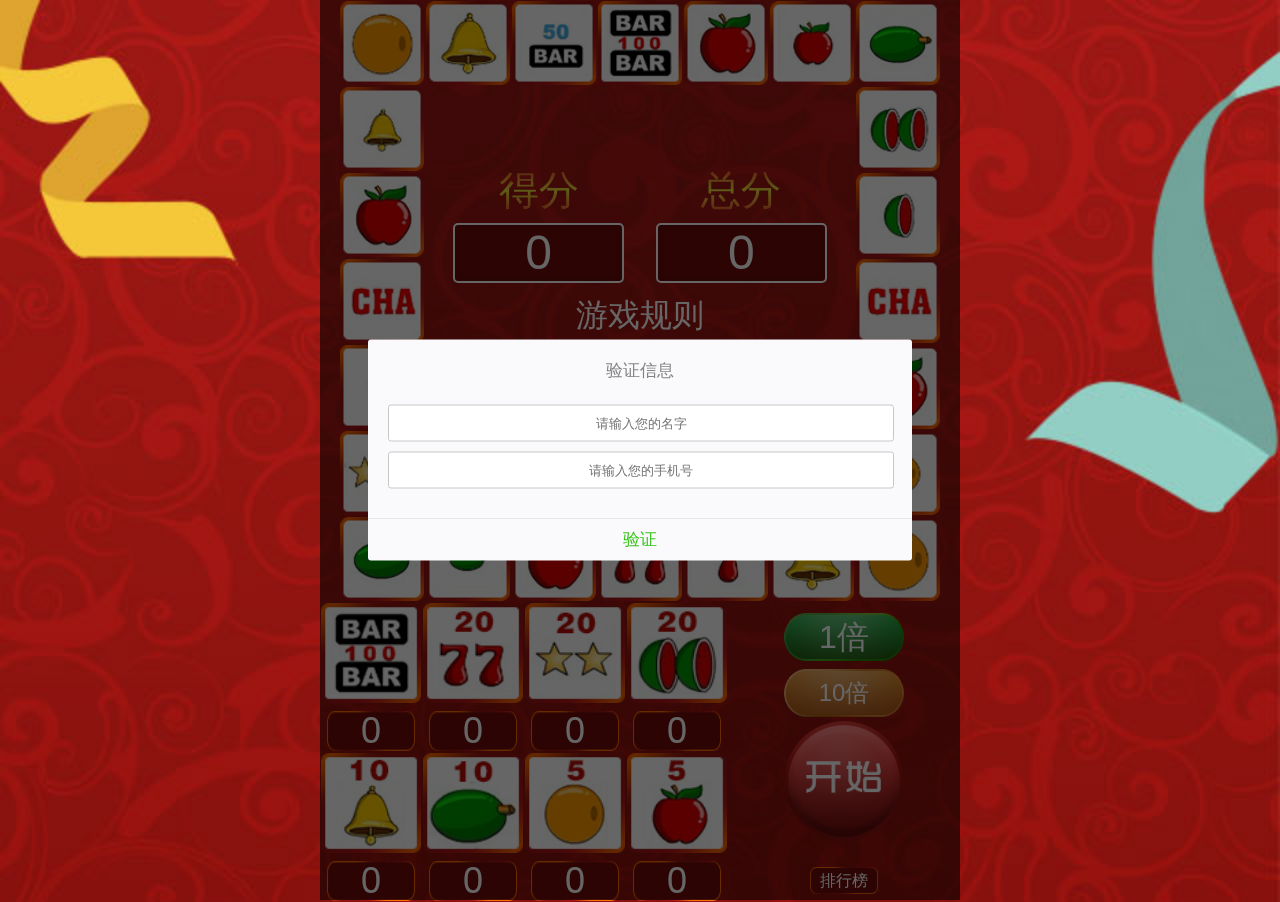
==== lhj/laohujigame.html @ 803e96d1 "..." ====
<!DOCTYPE html>
<html np-app="">
<head>
    <meta charset="utf-8">
    <meta name='viewport' content='width=device-width,initial-scale=1.0,user-scalable=no'>
    <title>水果机游戏</title>
    <link type="text/css" href="style.css" rel="Stylesheet" />
    <script type="text/javascript">
    var brWidth = document.documentElement.clientWidth;
    var brHeight = document.documentElement.clientHeight;
    brWidth = brWidth>640?640:brWidth;
    var size=brWidth/320*20;
    document.getElementsByTagName("html")[0].style.fontSize=size+"px";
</script>
</head>
<body>
<div id="game">
    <div id="cardBox">
        <table id="table1" cellpadding="1" cellspacing="0" style="-moz-user-select:none;padding:0;border:0">
            <tr>
                <td><div id="0-0" class="piece b_orange"><span id="_state21" class="_state"></span></div></td>
                <td><div id="0-1" class="piece b_alarm"><span id="_state22" class="_state"></span></div></td>
                <td><div id="0-2" class="piece s_bar"><span id="_state23" class="_state"></span></div></td>
                <td><div id="0-3" class="piece b_bar"><span id="_state24" class="_state"></span></div></td>
                <td><div id="0-4" class="piece b_apple"><span id="_state1" class="_state"></span></div></td>
                <td><div id="0-5" class="piece s_apple"><span id="_state2" class="_state"></span></div></td>
                <td><div id="0-6" class="piece b_coconut"><span id="_state3" class="_state"></span></div></td>
            </tr>
            <tr>
                <td><div id="1-0" class="piece s_alarm"><span id="_state20" class="_state"></span></div></td>
                <td colspan="5" rowspan="5">
                    <div id="adv">
                        <span class="lhj_span">
                            <span class="text">得分</span>
                            <span class="lhj_money_input" id="lhj_ben_txt_money">0</span>
                        </span>
                        <span class="lhj_span">
                            <span class="text">总分</span>
                            <span class="lhj_money_input" id="lhj_ben_txt_total">0</span>
                        </span>
                        <p>游戏规则</p>
                        <p>按照大小押注，相应<br/>获得对应倍数积分</p>
                    </div>
                </td>
                <td><div id="1-6" class="piece b_watermelons"><span id="_state4" class="_state"></span></div></td>
            </tr>
            <tr>
                <td><div id="2-0" class="piece b_apple"><span id="_state19" class="_state"></span></div></td>
                <td><div id="2-6" class="piece s_watermelons"><span id="_state5" class="_state"></span></div></td>
            </tr>
            <tr>
                <td><div id="3-0" class="piece cha"><span id="_state18" class="_state"></span></div></td>
                <td><div id="3-6" class="piece cha"><span id="_state6" class="_state"></span></div></td>
            </tr>
            <tr>
                <td><div id="4-0" class="piece s_star"><span id="_state17" class="_state"></span></div></td>
                <td><div id="4-6" class="piece b_apple"><span id="_state7" class="_state"></span></div></td>
            </tr>
            <tr>
                <td><div id="5-0" class="piece b_star"><span id="_state16" class="_state"></span></div></td>
                <td><div id="5-6" class="piece s_orange"><span id="_state8" class="_state"></span></div></td>
            </tr>
            <tr>
                <td><div id="6-0" class="piece b_coconut"><span id="_state15" class="_state"></span></div></td>
                <td><div id="6-1" class="piece s_coconut"><span id="_state14" class="_state"></span></div></td>
                <td><div id="6-2" class="piece b_apple"><span id="_state13" class="_state"></span></div></td>
                <td><div id="6-3" class="piece b_seven"><span id="_state12" class="_state"></span></div></td>
                <td><div id="6-4" class="piece s_seven"><span id="_state11" class="_state"></span></div></td>
                <td><div id="6-5" class="piece b_alarm"><span id="_state10" class="_state"></span></div></td>
                <td><div id="6-6" class="piece b_orange"><span id="_state9" class="_state"></span></div></td>
            </tr>
        </table>
    </div>
    <div>
        <table id="table2" cellpadding="1" cellspacing="0" style="-moz-user-select:none;padding:0;border:0">
            <tr>
                <td>
                    <div class="bet bar" id="lhj_bet_bar"></div>
                    <input type="text" id="lhj_bet_txt_bar" class="lhj_input lhj_bet_input" value="0" readonly="">
                </td>
                <td>
                    <div class="bet seven" id="lhj_bet_seven"></div>
                    <input type="text" id="lhj_bet_txt_seven" class="lhj_input lhj_bet_input" value="0" readonly="">
                </td>
                <td>
                    <div class="bet star" id="lhj_bet_star"></div>
                    <input type="text" id="lhj_bet_txt_star" class="lhj_input lhj_bet_input" value="0" readonly="">
                </td>
                <td>
                    <div class="bet watermelons" id="lhj_bet_watermelons"></div>
                    <input type="text" id="lhj_bet_txt_watermelons" class="lhj_input lhj_bet_input" value="0" readonly="">
                </td>
                <td colspan="2" rowspan="2" style="text-align: center">
                    <button id="smbs">1倍</button>
                    <button id="bigbs">10倍</button>
                    <span class="lhj_bet_btn lhj_bet_btn1" id="lhj_ben_btn_start"></span>
                    <div class="rank-btn"><a id="rank">排行榜</a></div>
                </td>
            </tr>
            <tr>
                <td>
                    <div class="bet alarm" id="lhj_bet_alarm"></div>
                    <input type="text" id="lhj_bet_txt_alarm" class="lhj_input lhj_bet_input" value="0" readonly="">
                </td>
                <td>
                    <div class="bet coconut" id="lhj_bet_coconut"></div>
                    <input type="text" id="lhj_bet_txt_coconut" class="lhj_input lhj_bet_input" value="0" readonly="">
                </td>
                <td>
                    <div class="bet orange" id="lhj_bet_orange"></div>
                    <input type="text" id="lhj_bet_txt_orange" class="lhj_input lhj_bet_input" value="0" readonly="">
                </td>
                <td>
                    <div class="bet apple" id="lhj_bet_apple"></div>
                    <input type="text" id="lhj_bet_txt_apple" class="lhj_input lhj_bet_input" value="0" readonly="">
                </td>
            </tr>
        </table>
    </div>
    <!--<div>-->
        <!--<span class="lhj_bet_btn" id="lhj_ben_btn_upload">上传</span>-->
    <!--</div>-->
</div>
<div id="pop" style="display: none;">
    <div class="mask"></div>
    <div class="dialog">
        <div class="dialog_hd"><strong class="dialog_title">验证信息</strong></div>
        <div class="dialog_bd">

            <p><input type="text" id="name" class="info-input" placeholder="请输入您的名字"></p>
            <p><input type="tel" id="phone" class="info-input" placeholder="请输入您的手机号"></p>

        </div>
        <div class="dialog_ft">
            <a href="javascript:;" class="weui_btn_dialog primary" id="validation">验证</a>
        </div>
    </div>
</div>
<div id="rankPage">
    <div class="rank-list">

        <h1 class="title">排名
            <i id="close-rank"><img src="images/close.png"></i>
        </h1>
        <div class="header">
            <div>名次</div>
            <div>昵称</div>
            <div>分数</div>
        </div>
        <table id="rank-table" cellpadding="0" cellspacing="0"></table>
    </div>
</div>
<script type="application/javascript" src="js/laohuji.js"></script>
</body>
</html>
---- lhj/style.css ----
/**
* Created by Administrator on 2015/9/23.
* Created by username on ��С��;
* this is games style;
*/

body,div,section,canvas,p,h1,h2,h3,h4,h5,h6,ul,li{
    margin: 0;
    padding: 0
}
h1,h2,h3,h4,h5,h6{
    font-style: normal;
    font-weight: normal;
    font-size: 0.888rem;
}
button,input{
    background: #fff;
}
a,img,button,input,textarea,span,#l_play,i,div{
    outline: none;
    -webkit-tap-highlight-color:rgba(255,255,255,0);
    -webkit-appearance: none;
    border: none;
    border: 0;
    padding: 0;
    margin: 0;
    /*font-family: "΢���ź�";*/
    -webkit-text-size-adjust:none;
}
html{
    height: 100%;
    font-size: 20px;
}
body{
    -webkit-backface-visibility: hidden;
    -webkit-transform: translate3d(0, 0, 0);
    -moz-transform: translate3d(0, 0, 0);
    -ms-transform: translate3d(0, 0, 0);
    transform: translate3d(0, 0, 0);
    height: 100%;
    color: #848484;
    font-family: Microsoft YaHei,"Helvetica Neue",Helvetica,Arial,sans-serif,SimSun;
    background: white;
    /*overflow: hidden;*/
    /*font-size: 1.4rem;*/
    background: url("images/gameBg.jpg") no-repeat;
    background-size: 100%;
}
@media (min-width: 640px){
    body{
        width: 640px;
        margin: 0 auto;
    }
}
/*�����ǹ�ʽ��ʽ*/

#cardBox{
    font-size: 0;
}
#table1{
    margin: 0 auto;
}
#table2{
    margin: 0 auto;
}
.piece{
    width:2.1rem;
    height:2.1rem;
    display: inline-block;
    position: relative;
    background: url("images/s_pic.png") no-repeat;
    background-size: 500%;
}
.bet{
    width: 2.5rem;
    height:2.5rem;
    display:block;
    cursor:pointer;
    background: url("images/s_pic.png") no-repeat;
    background-size: 500%;
}
._state{
    display: inline-block;
    width: 100%;
    height: 100%;
    /*background:rgba(255, 0, 0, 0.4) none repeat scroll 0 0 !important;*/
}
.b_bar
{
    background-position: 100% 0;
}
.s_bar
{
    background-position: 100% 25%;
}
.bar
{
    background-position: 100% 0;
}
.b_seven
{
    background-position: 50% 50%;
}
.s_seven
{
    background-position: 75% 50%;
}
.seven
{
    background-position: 50% 75%;
}
.b_star
{
    background-position: 0 75%;
}
.s_star
{
    background-position: 25% 75%;
}
.star
{
    background-position: 75% 75%;
}
.b_watermelons
{
    background-position: 0 25%;
}
.s_watermelons
{
    background-position: 25% 25%;
}
.watermelons
{
    background-position: 100% 75%;
}
.b_alarm
{
    background-position: 0 50%;
}
.s_alarm
{
    background-position: 25% 50%;
}
.alarm
{
    background-position: 0% 100%;
}
.b_coconut
{
    background-position: 50% 0;
}
.s_coconut
{
    background-position: 75% 0;
}
.coconut
{
    background-position: 25% 100%;
}
.b_orange
{
    background-position: 50% 25%;
}
.s_orange
{
    background-position: 75% 25%;
}
.orange
{
    background-position: 50% 100%;
}
.b_apple
{
    background-position: 0 0;
}
.s_apple
{
    background-position: 25% 0;
}
.apple
{
    background-position: 75% 100%;
}
.cha
{
    background-position: 100% 50%;
}
.lhj_bet_table td{
    text-align:center;
}

.lhj_input{
    width: 2.2rem;
    height: 1rem;
    font-size: 0.9rem;
    color: #fff;
    text-align:center;
    display: block;
    background: transparent url("images/yazhubg.png") no-repeat;
    background-size: 100% 100%;
    margin: 0 auto;
    margin-top: 0.2rem;
}

.lhj_money_input
{
    height:1.4rem;
    font-size: 1.2rem;
    margin:0;
    padding:0;
    line-height:1.4rem;
    display:block;
    background-color: #6c0b08;
    color: #fff;
    border: 2px solid #fff;
    -webkit-border-radius: 5px;
    border-radius: 5px;
    -webkit-box-shadow: inset 0px 0px 2px 5px rgba(0, 0, 0, 0.02);
    box-shadow: inset 0px 0px 2px 5px rgba(0, 0, 0, 0.02);
}
#adv{
    text-align: center;
}
#adv p{
    margin: 0.2rem 0;
    font-size: 0.8rem;
    color: #fff;
}
#adv .info{
    width: 80%;
    margin: 0 auto;
    border: 2px solid #fff;
    padding: 0.4rem;
    -webkit-border-radius: 8px;
    border-radius: 8px;
}
.lhj_span
{
    font-size:16px;
    display:inline-block;
    text-align:center;
    padding:3px;
    width: 40%;
    margin: 0 3%;
}
.lhj_span .text{
    display: block;
    margin-bottom: 5px;
    color: #fff;
    font-size: 1rem;
    /*background-image: -webkit-gradient(linear, 0 0, 0 bottom, from(rgba(236, 45, 40, 1)), to(rgba(235, 229, 57, 1)));*/
    background:-webkit-linear-gradient(top,#ec2d28,#ebe539,#ec2d28);
    -webkit-background-clip: text;
    -webkit-text-fill-color: transparent;
}
.lhj_bet_table .lhj_bet_input
{
    width:85px;
    height:20px;
    margin:0;
    padding:0;
    line-height:20px;
    font-size:16px;
}

.lhj_bet_btn
{
    display:inline-block;
    cursor:pointer;
    width: 3rem;
    height: 3rem;
    border-radius: 50%;
    -webkit-border-radius: 50%;
}
.lhj_bet_btn1{
    background: url("images/startBtn.png") no-repeat;
    background-size: 100%;
}
.lhj_bet_btn2{
    background: url("images/startBtn1.png") no-repeat;
    background-size: 100%;
}
#smbs,#bigbs{
    font-size: 0.6rem;
    width: 3rem;
    height: 1.2rem;
    line-height: 1.2rem;
    text-align: center;
    color: #fff;
    margin: 0.1rem 0;
}
#smbs{
    font-size: .8rem;
    background: url("images/1bei.png") no-repeat;
    background-size: 100% 100%;
}
#bigbs{
    background: url("images/10bei.png") no-repeat;
    background-size: 100% 100%;
}
#hr{
    height: 6px;
    margin: 0 auto;
    display: block;
    padding: 0.5rem 0;
}
#hr img{
    display: block;
    margin: 0 auto;
}

/*输入信息的弹窗*/
.mask {
    position: fixed;
    z-index: 1;
    width: 100%;
    height: 100%;
    top: 0;
    left: 0;
    background: rgba(0, 0, 0, 0.6);
}
.dialog {
    position: fixed;
    z-index: 13;
    width: 85%;
    top: 50%;
    left: 50%;
    -webkit-transform: translate(-50%, -50%);
    transform: translate(-50%, -50%);
    background-color: #FAFAFC;
    text-align: center;
    border-radius: 3px;
    overflow: hidden;
}
.dialog .dialog_hd {
    padding: 0 20px .5em;
}
.dialog_title {
    font-weight: 400;
    font-size: 17px;
}
.dialog_bd {
    padding: 0 20px;
    font-size: 15px;
    color: #888;
    word-wrap: break-word;
    word-break: break-all;
}
.dialog .dialog_bd {
    text-align: left;
}
.dialog_ft {
    position: relative;
    line-height: 42px;
    margin-top: 20px;
    font-size: 17px;
    display: -webkit-box;
    display: -webkit-flex;
    display: -ms-flexbox;
    display: flex;
}
.dialog_ft:after {
    content: " ";
    position: absolute;
    left: 0;
    top: 0;
    width: 100%;
    height: 1px;
    border-top: 1px solid #D5D5D6;
    color: #D5D5D6;
    -webkit-transform-origin: 0 0;
    transform-origin: 0 0;
    -webkit-transform: scaleY(0.5);
    transform: scaleY(0.5);
}
.dialog_ft a {
    display: block;
    -webkit-box-flex: 1;
    -webkit-flex: 1;
    -ms-flex: 1;
    flex: 1;
    color: #3CC51F;
    text-decoration: none;
    -webkit-tap-highlight-color: rgba(0, 0, 0, 0);
}
.dialog_ft a {
    position: relative;
}
.info-input {
    border: 1px solid #C7C7C7;
    width: 100%;
    padding: 10px 0;
    text-align: center;
    border-radius: 3px;
    margin-bottom:10px;
}

/*排行榜样式*/
#rankPage{
    position: fixed;
    width: 100%;
    height: 100%;
    top: 0;
    left: 0;
    background-color: rgba(0, 0, 0, 0.33);
    font-size: 16px;
    display: none;
}
.rank-list{
    position: absolute;
    top: 60px;
    left: 15px;
    bottom: 60px;
    right: 15px;
    background-color: #fff;
    -webkit-border-radius: 5px;
    border-radius: 5px;
    padding: 10px;
    border: 2px solid #A21B17;
    overflow-y: auto;
}
.rank-list .title{
    text-align: center;
    color: #A21B17;
    margin-bottom: 10px;
    position: relative;
}
.rank-list .header{
    display: -webkit-box;
    display: -webkit-flex;
    display: -ms-flexbox;
    display: flex;
    font-size: 16px;
    color: #FF8300;
}
.rank-list .header div{
    width: 33.333%;
    text-align: center;
}
.rank-list table{
    width: 100%;
}
.rank-list table td{
    height: 30px;
    width: 33.3%;
    text-align: center;
    font-size: 14px;
}
.rank-btn a{
    background: transparent url("images/yazhubg.png") no-repeat;
    background-size: 100% 100%;
    color: #fff;
    font-size: 16px;
    padding: 5px 10px;
}

#close-rank{
    position: absolute;
    right: 0;
}
#close-rank img{
    width: 25px;
    height: 25px;
    -webkit-border-radius: 50%;
    border-radius: 50%;
    border: 1px solid #A21B17;
}
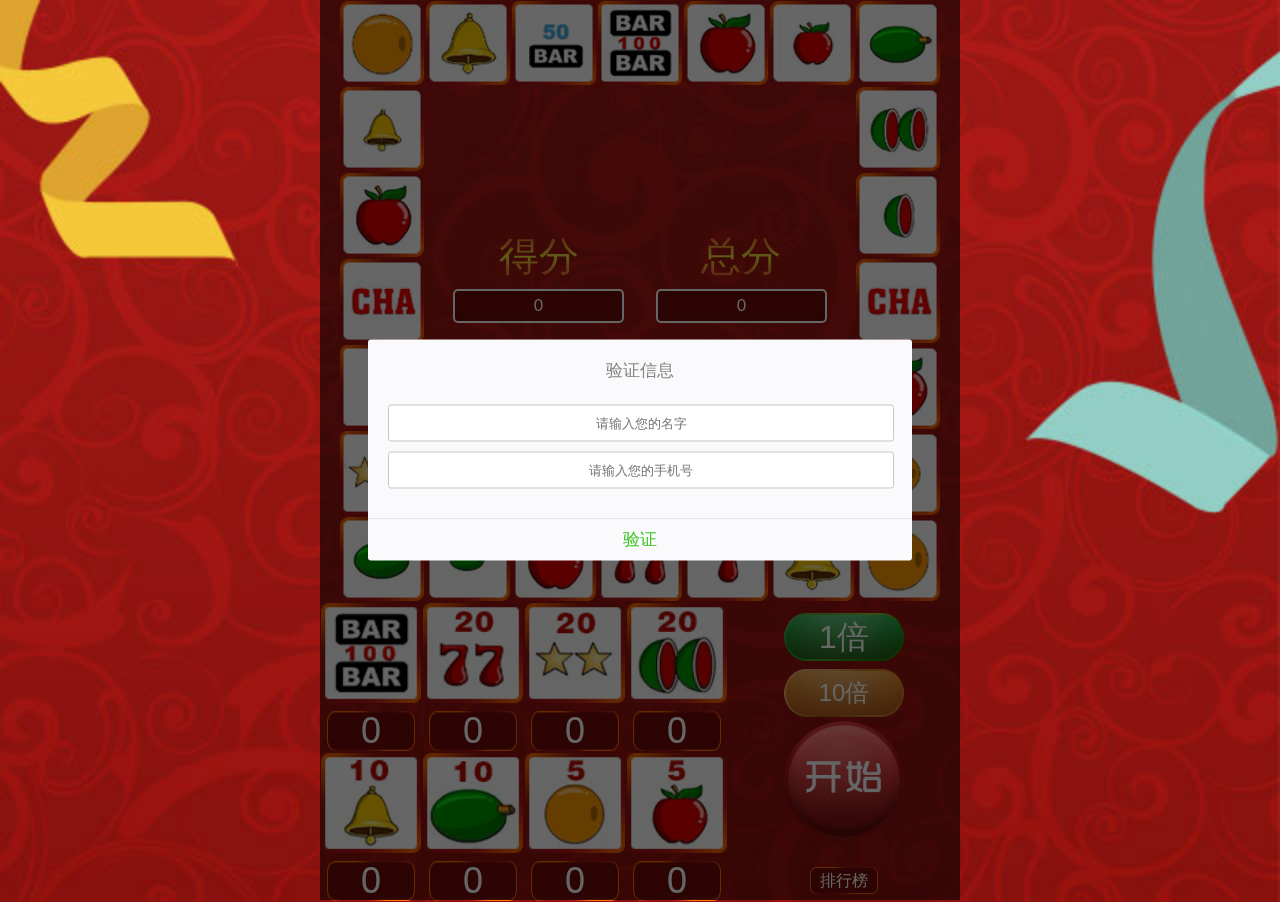
==== commit 42a1da18: "..." ====
--- a/lhj/laohujigame.html
+++ b/lhj/laohujigame.html
@@ -38,8 +38,8 @@
                             <span class="text">总分</span>
                             <span class="lhj_money_input" id="lhj_ben_txt_total">0</span>
                         </span>
-                        <p>游戏规则</p>
-                        <p>按照大小押注，相应<br/>获得对应倍数积分</p>
+                        <p class="rules-btn"><a id="rules">查看规则</a></p>
+                        <p>你能超越我码？</p>
                     </div>
                 </td>
                 <td><div id="1-6" class="piece b_watermelons"><span id="_state4" class="_state"></span></div></td>
@@ -138,7 +138,6 @@
 </div>
 <div id="rankPage">
     <div class="rank-list">
-
         <h1 class="title">排名
             <i id="close-rank"><img src="images/close.png"></i>
         </h1>
@@ -150,6 +149,22 @@
         <table id="rank-table" cellpadding="0" cellspacing="0"></table>
     </div>
 </div>
+
+<div id="rulesPage">
+    <div class="rules-content">
+        <h1 class="title">游戏规则
+            <i id="close-rules"><img src="images/close.png"></i>
+        </h1>
+        <p>
+            1、排名奖：第一名100元微信红包，第二名50元微信红包，第三名20元微信红包；</br>
+            2、活动时间：本期时间6月7日至6月12日晚上24：00截至；</br>
+            3、活动结束之后联系我微信要红包，微信号：kaijiangxy</br>
+            4、按照大小押注，获得对应倍数积分；</br>
+            5、苹果和桔子：大5分，小2分；木瓜和铃铛：大10分，小5分；西瓜、星星和又7：双20分，单10分；小王：50分；老王：100分；</br>
+            6、本活动所有权归本人所有；</br>
+        </p>
+    </div>
+</div>
 <script type="application/javascript" src="js/laohuji.js"></script>
 </body>
 </html>--- a/lhj/style.css
+++ b/lhj/style.css
@@ -204,11 +204,11 @@
 
 .lhj_money_input
 {
-    height:1.4rem;
-    font-size: 1.2rem;
+    height:30px;
+    font-size: 17px;
     margin:0;
     padding:0;
-    line-height:1.4rem;
+    line-height:30px;
     display:block;
     background-color: #6c0b08;
     color: #fff;
@@ -220,11 +220,6 @@
 }
 #adv{
     text-align: center;
-}
-#adv p{
-    margin: 0.2rem 0;
-    font-size: 0.8rem;
-    color: #fff;
 }
 #adv .info{
     width: 80%;
@@ -396,7 +391,7 @@
 }
 
 /*排行榜样式*/
-#rankPage{
+#rankPage,#rulesPage{
     position: fixed;
     width: 100%;
     height: 100%;
@@ -406,7 +401,7 @@
     font-size: 16px;
     display: none;
 }
-.rank-list{
+.rank-list,.rules-content{
     position: absolute;
     top: 60px;
     left: 15px;
@@ -419,13 +414,15 @@
     border: 2px solid #A21B17;
     overflow-y: auto;
 }
-.rank-list .title{
+.rank-list .title,
+.rules-content .title{
     text-align: center;
     color: #A21B17;
     margin-bottom: 10px;
     position: relative;
 }
-.rank-list .header{
+.rank-list .header,
+.rules-content .header{
     display: -webkit-box;
     display: -webkit-flex;
     display: -ms-flexbox;
@@ -453,15 +450,31 @@
     font-size: 16px;
     padding: 5px 10px;
 }
-
-#close-rank{
+.rules-btn{
+    margin-top: 30px;
+}
+.rules-btn a{
+    background: transparent url("images/yazhubg.png") no-repeat;
+    background-size: 100% 100%;
+    color: #fff;
+    font-size: 16px;
+    padding: 5px 10px;
+    margin-top: 20px;
+}
+
+#close-rank,
+#close-rules{
     position: absolute;
     right: 0;
 }
-#close-rank img{
+#close-rank img,
+#close-rules img{
     width: 25px;
     height: 25px;
     -webkit-border-radius: 50%;
     border-radius: 50%;
     border: 1px solid #A21B17;
-}+}
+.rules-content p{
+    font-size: 14px;
+}
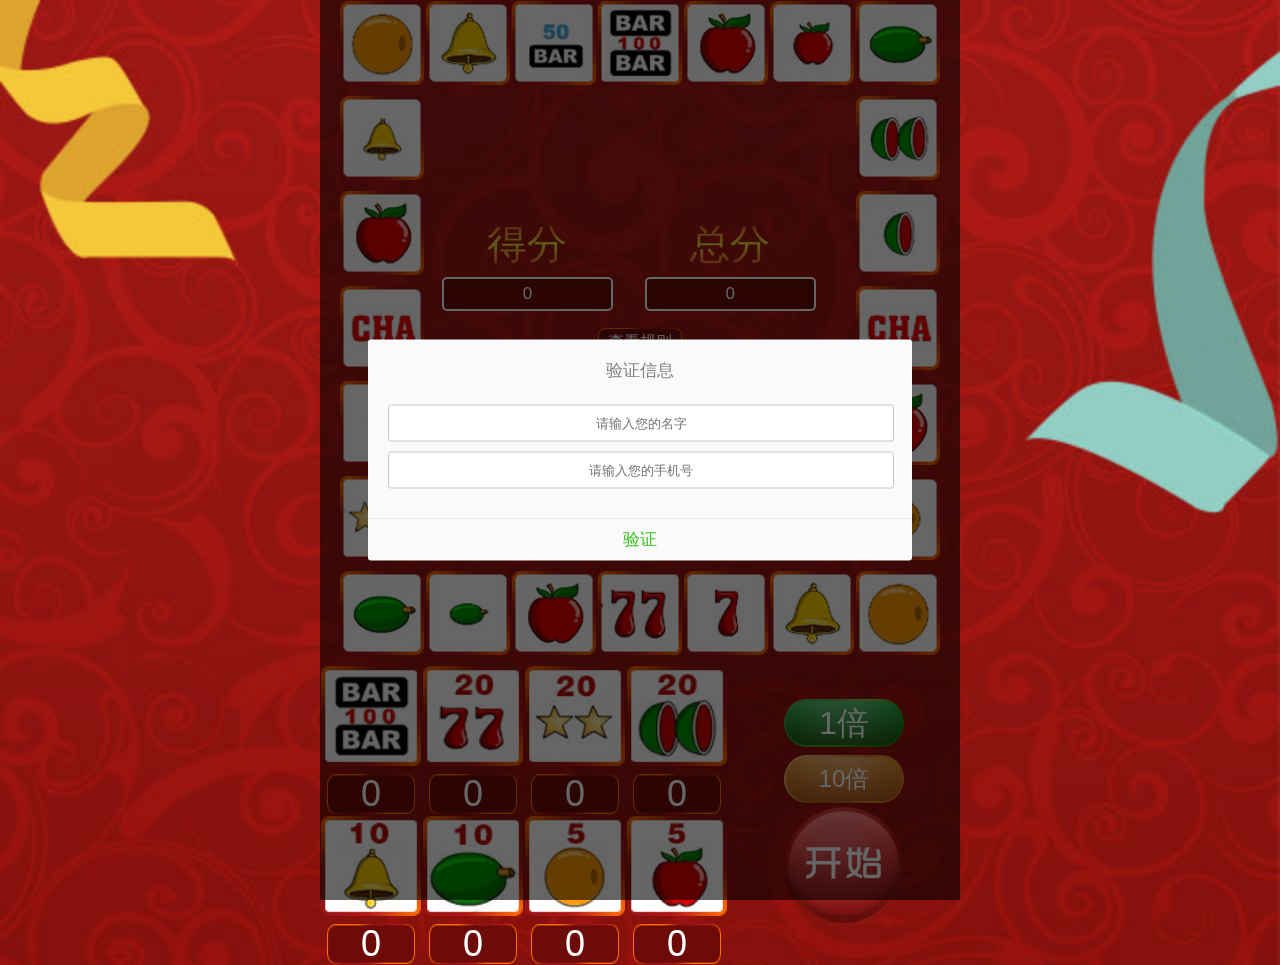
==== commit e381f7be: "..." ====
--- a/lhj/laohujigame.html
+++ b/lhj/laohujigame.html
@@ -38,7 +38,10 @@
                             <span class="text">总分</span>
                             <span class="lhj_money_input" id="lhj_ben_txt_total">0</span>
                         </span>
+                    </div>
+                    <div class="center-text">
                         <p class="rules-btn"><a id="rules">查看规则</a></p>
+                        <p class="rank-btn"><a id="rank">排行榜</a></p>
                         <p>你能超越我码？</p>
                     </div>
                 </td>
@@ -94,7 +97,6 @@
                     <button id="smbs">1倍</button>
                     <button id="bigbs">10倍</button>
                     <span class="lhj_bet_btn lhj_bet_btn1" id="lhj_ben_btn_start"></span>
-                    <div class="rank-btn"><a id="rank">排行榜</a></div>
                 </td>
             </tr>
             <tr>
--- a/lhj/style.css
+++ b/lhj/style.css
@@ -54,9 +54,6 @@
 }
 /*�����ǹ�ʽ��ʽ*/
 
-#cardBox{
-    font-size: 0;
-}
 #table1{
     margin: 0 auto;
 }
@@ -220,6 +217,10 @@
 }
 #adv{
     text-align: center;
+    display: -webkit-box;
+    display: -webkit-flex;
+    display: -ms-flexbox;
+    display: flex;
 }
 #adv .info{
     width: 80%;
@@ -228,6 +229,15 @@
     padding: 0.4rem;
     -webkit-border-radius: 8px;
     border-radius: 8px;
+}
+.center-text{
+    text-align: center;
+    color: #fff;
+    line-height: 1.6;
+    font-size: 16px;
+}
+.center-text p{
+    margin: 15px;
 }
 .lhj_span
 {
@@ -418,7 +428,7 @@
 .rules-content .title{
     text-align: center;
     color: #A21B17;
-    margin-bottom: 10px;
+    margin-bottom: 20px;
     position: relative;
 }
 .rank-list .header,
@@ -477,4 +487,5 @@
 }
 .rules-content p{
     font-size: 14px;
-}
+    line-height: 1.6;
+}
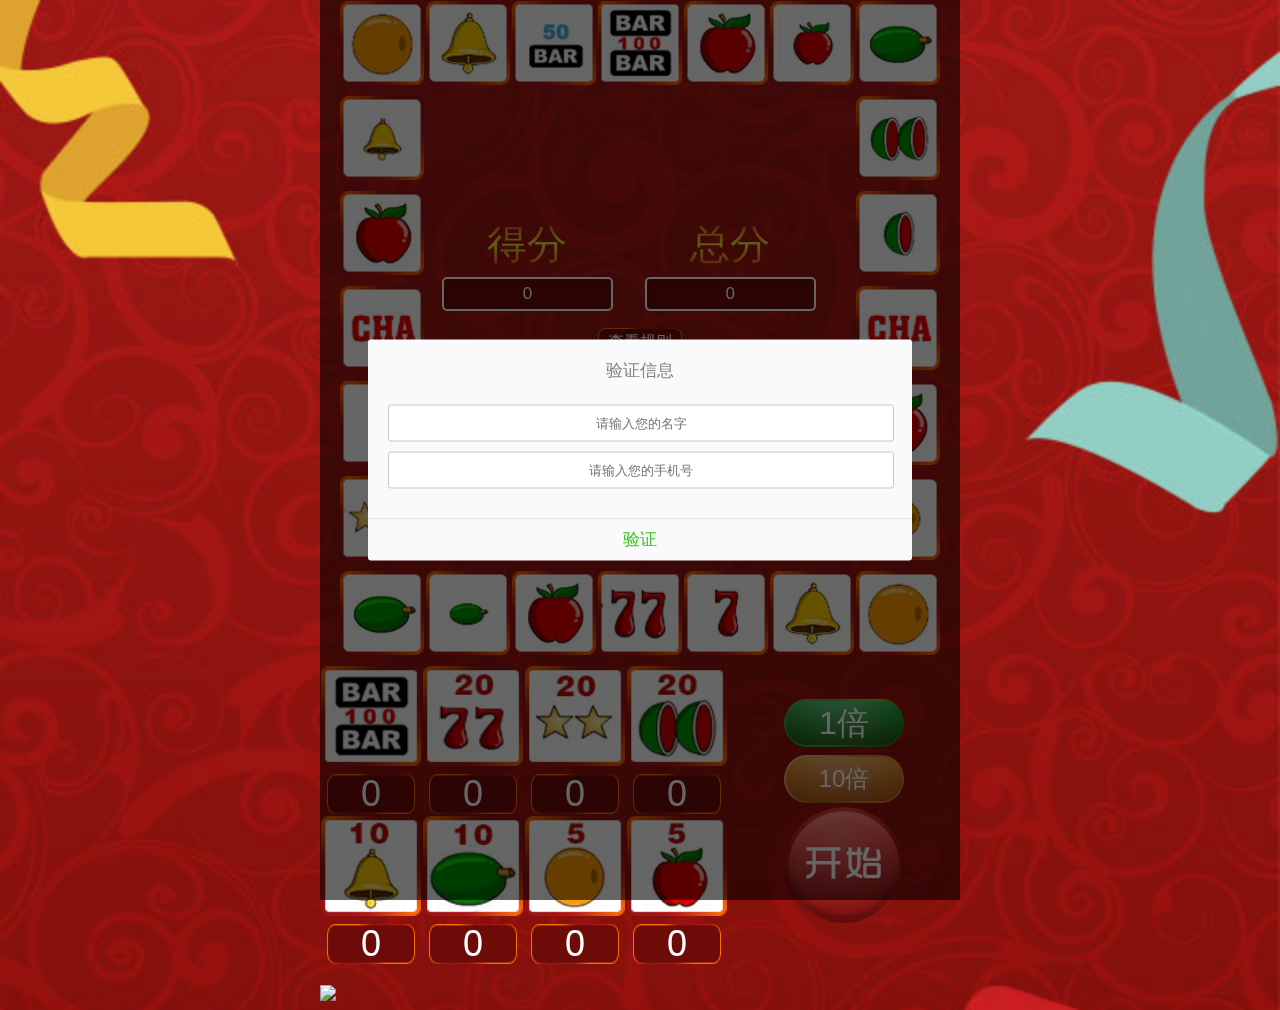
==== commit 2d98d8f8: "..." ====
--- a/lhj/laohujigame.html
+++ b/lhj/laohujigame.html
@@ -158,15 +158,17 @@
             <i id="close-rules"><img src="images/close.png"></i>
         </h1>
         <p>
-            1、排名奖：第一名100元微信红包，第二名50元微信红包，第三名20元微信红包；</br>
+            1、排名奖：第一名<span class="text-status">100元</span>微信红包，第二名<span class="text-status">50元</span>微信红包，第三名<span class="text-status">20元</span>微信红包；</br>
             2、活动时间：本期时间6月7日至6月12日晚上24：00截至；</br>
             3、活动结束之后联系我微信要红包，微信号：kaijiangxy</br>
             4、按照大小押注，获得对应倍数积分；</br>
             5、苹果和桔子：大5分，小2分；木瓜和铃铛：大10分，小5分；西瓜、星星和又7：双20分，单10分；小王：50分；老王：100分；</br>
-            6、本活动所有权归本人所有；</br>
+            6、如发现作弊刷分的，一律取消游戏资格。
+            7、本活动所有权归本人所有；</br>
         </p>
     </div>
 </div>
+<a href="http://webscan.360.cn/index/checkwebsite/url/wxgame.wang"><img border="0" src="http://img.webscan.360.cn/status/pai/hash/5cf9a640fbcb289c0e34c735825c10b8"/></a>
 <script type="application/javascript" src="js/laohuji.js"></script>
 </body>
 </html>--- a/lhj/style.css
+++ b/lhj/style.css
@@ -45,6 +45,11 @@
     /*font-size: 1.4rem;*/
     background: url("images/gameBg.jpg") no-repeat;
     background-size: 100%;
+    user-select:   none;
+    -webkit-user-select:   none;
+    -moz-user-select:   none;
+    -ms-user-select:   none;
+    -o-user-select:   none;
 }
 @media (min-width: 640px){
     body{
@@ -489,3 +494,6 @@
     font-size: 14px;
     line-height: 1.6;
 }
+.text-status{
+    color: red;
+}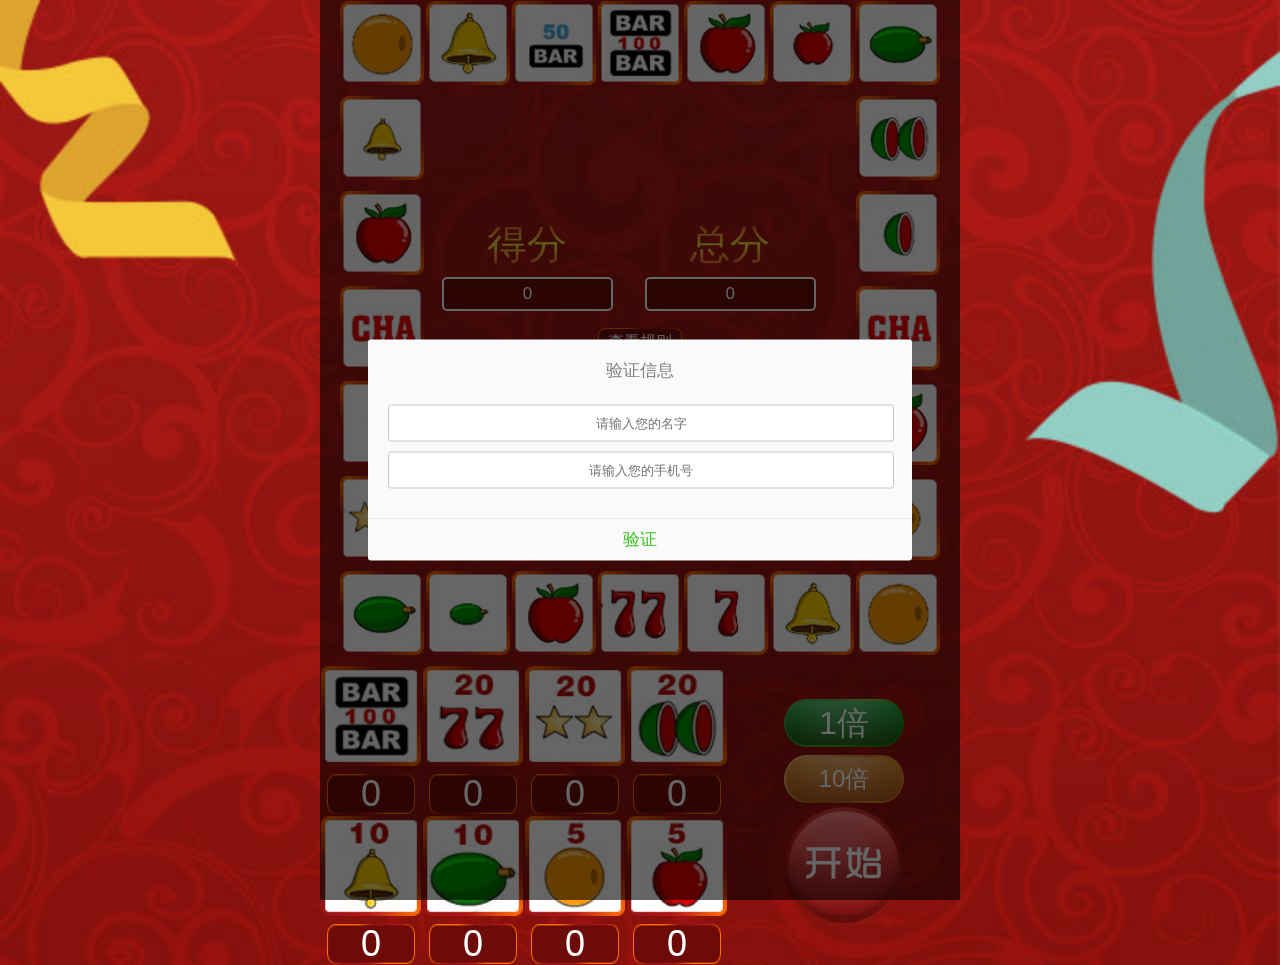
==== commit 99948579: "..." ====
--- a/lhj/laohujigame.html
+++ b/lhj/laohujigame.html
@@ -168,7 +168,6 @@
         </p>
     </div>
 </div>
-<a href="http://webscan.360.cn/index/checkwebsite/url/wxgame.wang"><img border="0" src="http://img.webscan.360.cn/status/pai/hash/5cf9a640fbcb289c0e34c735825c10b8"/></a>
 <script type="application/javascript" src="js/laohuji.js"></script>
 </body>
 </html>